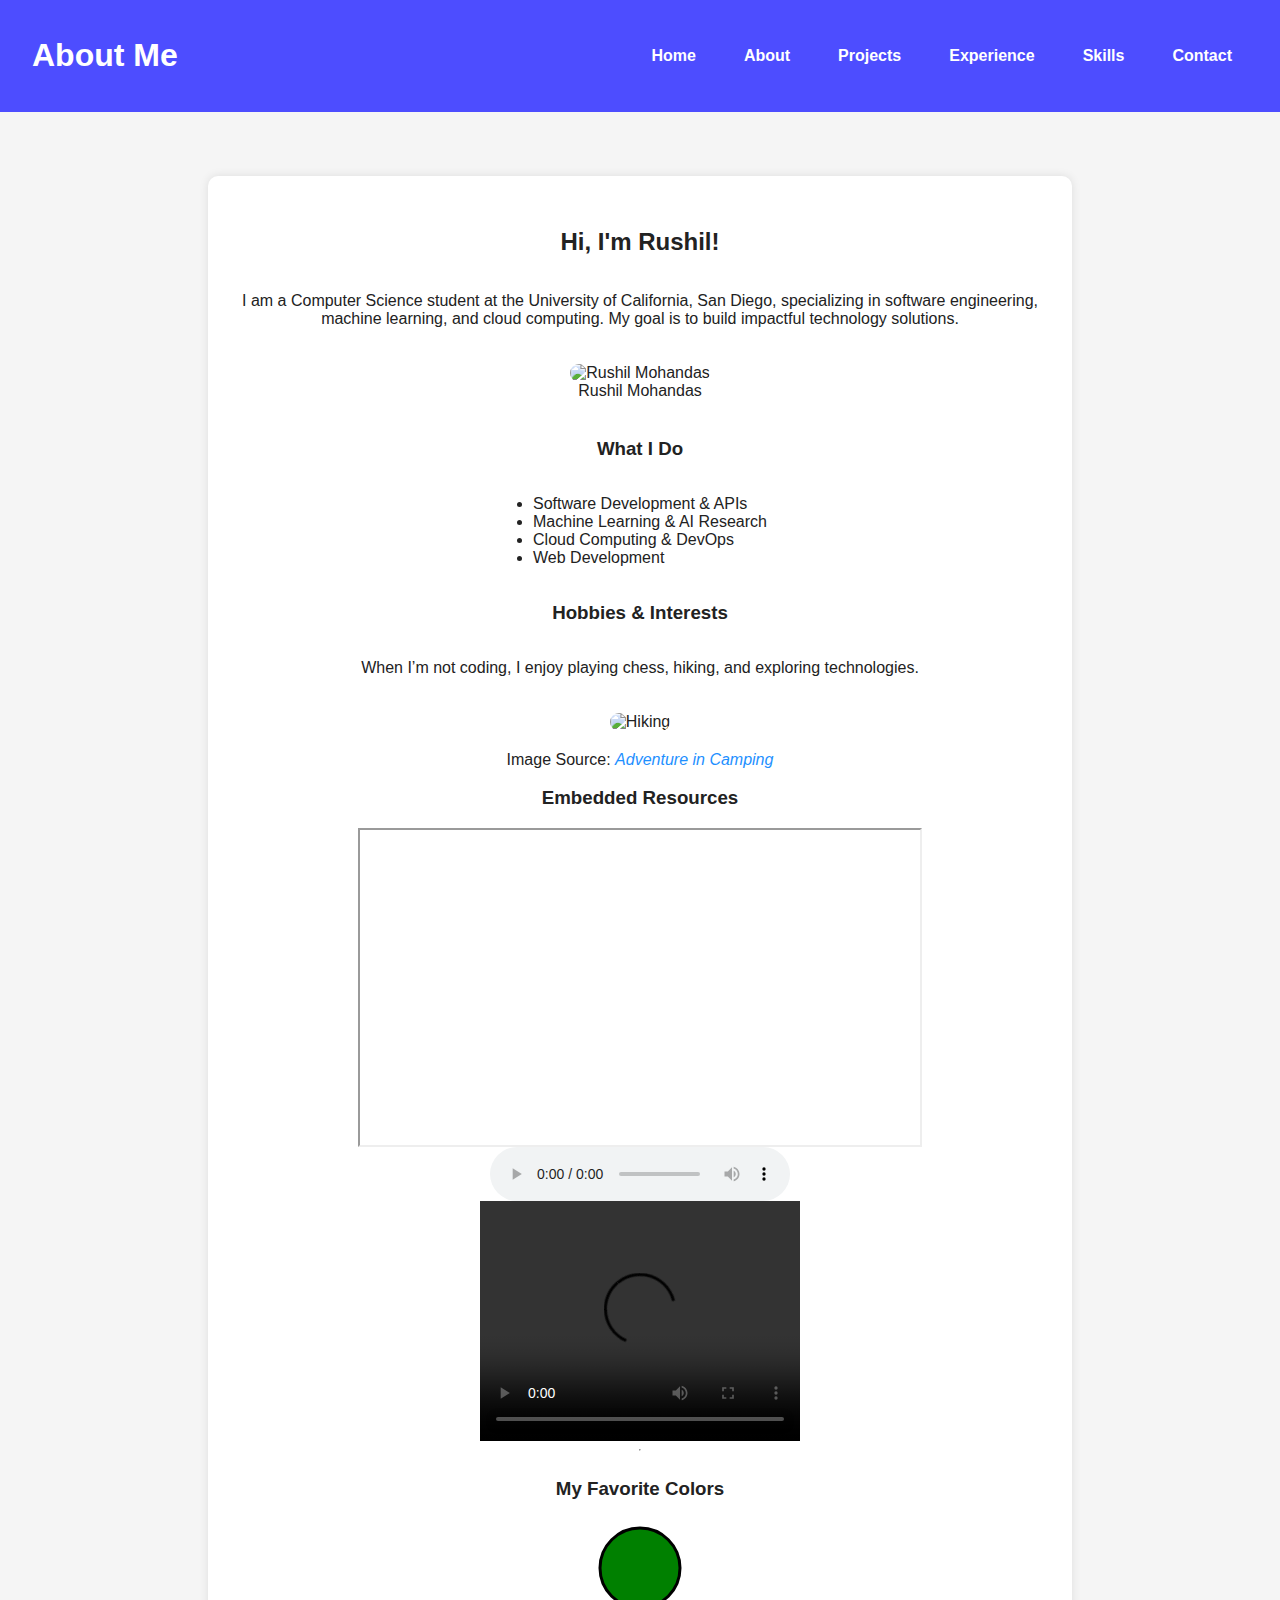
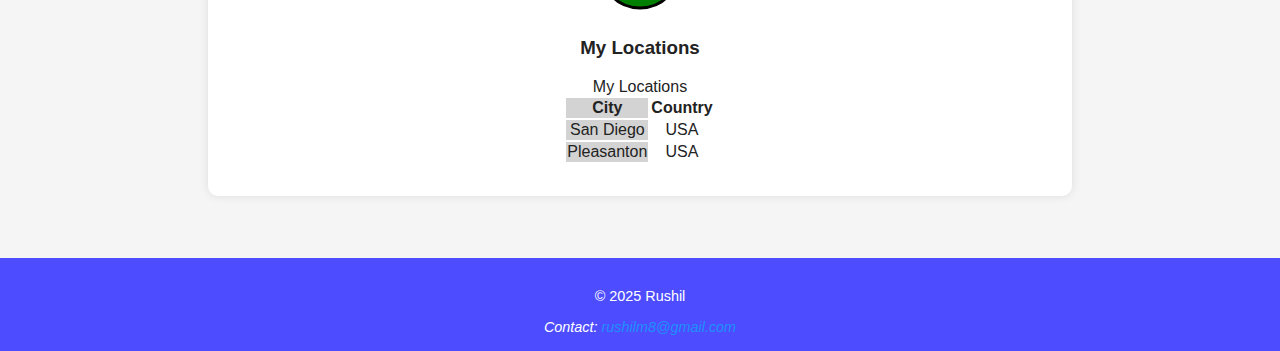
==== about.html @ 982dbd84 "Add files via upload" ====
<!DOCTYPE html>
<html lang="en">
<head>
    <meta charset="UTF-8">
    <meta name="viewport" content="width=device-width, initial-scale=1.0">
    <title>About - Rushil's Portfolio</title>
    <meta name="description" content="Learn more about Rushil, a passionate software engineer and machine learning enthusiast.">
    <link rel="stylesheet" href="styles.css">
</head>
<body>
    <header>
        <h1>About Me</h1>
        <input type="checkbox" id="nav-toggle" class="nav-toggle">
        <label for="nav-toggle" class="nav-toggle-label">&#9776;</label>
        <nav>
            <ul>
                <li><a href="index.html">Home</a></li>
                <li><a href="about.html">About</a></li>
                <li><a href="projects.html">Projects</a></li>
                <li><a href="experience.html">Experience</a></li>
                <li><a href="skills.html">Skills</a></li>
                <li><a href="contact.html">Contact</a></li>
            </ul>
        </nav>
    </header>

    <main>
        <section class="intro">
            <h2>Hi, I'm Rushil!</h2>
            <p>I am a Computer Science student at the University of California, San Diego, specializing in software engineering, machine learning, and cloud computing. My goal is to build impactful technology solutions.</p>

            <!-- Profile Image -->
            <figure>
                <img src="assets/media/profile.png" alt="Rushil Mohandas" width="250">
                <figcaption>Rushil Mohandas</figcaption>
            </figure>

            <h3>What I Do</h3>
            <ul>
                <li>Software Development & APIs</li>
                <li>Machine Learning & AI Research</li>
                <li>Cloud Computing & DevOps</li>
                <li>Web Development</li>
            </ul>

            <h3>Hobbies & Interests</h3>
            <p>When I’m not coding, I enjoy playing chess, hiking, and exploring technologies.</p>

            <picture>
                <source srcset="assets/media/hiking.jpg" type="image/webp">
                <img src="assets/media/hiking.jpg" alt="Hiking" width="200">
            </picture>
            <figcaption>
                Image Source: <cite><a href="https://www.adventureincamping.com/blog/4-ways-to-boost-your-fitness-at-mammoth-lakes/" target="_blank" rel="noopener noreferrer">Adventure in Camping</a></cite>
            </figcaption>

            <!-- Embedded Media -->
            <h3>Embedded Resources</h3>
            <iframe width="560" height="315" src="https://www.youtube.com/embed/kTctVqjhDEw?si=EES4b3m8h4WxK6Rg" title="YouTube Video" allowfullscreen></iframe>
            <audio controls>
                <source src="assets/media/royaltyfreemusic.mp3" type="audio/mpeg">
                Your browser does not support the audio element.
            </audio>
            <video width="320" height="240" controls>
                <source src="assets/media/ML100Sec.mp4" type="video/mp4">
                Your browser does not support the video tag.
            </video>

            <hr>

            <!-- Favorite Colors (Replaced Canvas with CSS) -->
            <h3>My Favorite Colors</h3>
            <div class="color-box"></div>

            <svg width="100" height="100">
                <circle cx="50" cy="50" r="40" stroke="black" stroke-width="3" fill="green" />
            </svg>

            <!-- Office Locations -->
            <h3>My Locations</h3>
            <table>
                <caption>My Locations</caption>
                <colgroup>
                    <col style="background-color: lightgray;">
                </colgroup>
                <tr>
                    <th>City</th>
                    <th>Country</th>
                </tr>
                <tr>
                    <td>San Diego</td>
                    <td>USA</td>
                </tr>
                <tr>
                    <td>Pleasanton</td>
                    <td>USA</td>
                </tr>
            </table>
        </section>
    </main>

    <footer>
        <p>&copy; 2025 Rushil</p>
        <address>
            Contact: <a href="mailto:rushilm8@gmail.com">rushilm8@gmail.com</a>
        </address>
    </footer>
</body>
</html>
---- styles.css ----
/* CSS Variables with Fallbacks */
:root {
    --primary-color: color-mix(in srgb, blue 70%, white);
    --secondary-color: color(display-p3 0.2 0.6 0.8);
    --text-color: #222;
    --background-color: #f5f5f5;
    --font-size: 1rem;
    --header-font: 'Poppins', sans-serif;
}
/* Background Image */
body {
    background-image: url('assets/media/CSbackground.jpg'); /* Adjust path if needed */
    background-size: cover;
    background-position: center;
    background-repeat: no-repeat;
    color: #222; /* Default text color */
}

/* Content Wrapper: White Box for Readability */
.content-wrapper {
    background-color: rgba(255, 255, 255, 0.9); /* White with slight transparency */
    padding: 2rem;
    max-width: 900px;
    margin: 2rem auto;
    border-radius: 10px;
    box-shadow: 0 4px 10px rgba(0, 0, 0, 0.2); /* Soft shadow for depth */
}

/* Header & Footer: Ensure Readability */
header, footer {
    background-color: rgba(0, 0, 0, 0.7);
    padding: 1rem;
    text-align: center;
    color: white;
}

/* Navigation Link Colors */
a {
    color: #1e90ff;
    text-decoration: none;
}

a:hover {
    text-decoration: underline;
}

/* Intro Section Inside Wrapper */
.intro {
    background-color: rgba(255, 255, 255, 0.9);
    padding: 2rem;
    border-radius: 10px;
    text-align: center;
}

/* Citation Styling */
.image-credit {
    text-align: center;
    font-size: 0.8rem;
    margin-top: 10px;
    color: #555;
}


/* Overlay for better readability */
.intro {
    background-color: rgba(0, 0, 0, 0.6); /* Dark overlay */
    padding: 2rem;
    border-radius: 10px;
    text-align: center;
    max-width: 800px;
    margin: 2rem auto;
}

/* Ensure header and footer remain readable */
header, footer {
    background-color: rgba(0, 0, 0, 0.7);
    padding: 1rem;
    text-align: center;
}

/* Link Styling */
a {
    color: #1e90ff;
    text-decoration: none;
}

a:hover {
    text-decoration: underline;
}

/* Citation styling */
.image-credit {
    text-align: center;
    font-size: 0.8rem;
    margin-top: 10px;
    color: #ddd;
}

/* Global Styles */
body {
    font-family: var(--header-font, Arial), sans-serif;
    font-size: var(--font-size);
    color: var(--text-color);
    background-color: var(--background-color);
    margin: 0;
    padding: 0;
}

/* Header */
header {
    display: flex;
    justify-content: space-between;
    align-items: center;
    padding: 1rem;
    background-color: var(--primary-color, blue);
    color: white;
    text-align: center;
}

header h1 {
    font-size: 2rem;
    transition: transform 0.3s ease-in-out;
}

header h1:hover {
    transform: scale(1.1);
}

/* Navigation */
nav ul {
    display: flex;
    list-style: none;
    gap: 1rem;
    padding: 0;
}

nav li {
    position: relative;
}

nav a {
    text-decoration: none;
    color: white;
    font-weight: bold;
    padding: 0.5rem 1rem;
    display: inline-block;
    transition: color 0.3s ease-in-out;
}

nav a:hover {
    color: var(--secondary-color, cyan);
}

/* Fix navigation spacing for small screens */
@media (max-width: 768px) {
    nav ul {
        flex-direction: column;
        align-items: center;
    }

    .intro {
        max-width: 90%;
    }
}

/* Main Section */
main {
    display: flex;
    flex-direction: column;
    justify-content: center;
    align-items: center;
    min-height: 80dvh; /* Ensures full viewport height */
    text-align: center;
    padding: 2rem;
}

/* Responsive Grid Layout - Fix Alignment */
.intro {
    display: flex;
    flex-direction: column;
    align-items: center;
    justify-content: center;
    max-width: 800px;
    background-color: white;
    padding: 2rem;
    border-radius: 10px;
    box-shadow: 0 0 10px rgba(0, 0, 0, 0.1);
    animation: fadeIn 1s ease-in;
    margin-bottom: 30px;
}

/* Fix Image Sizes and Alignment */
.intro figure {
    display: flex;
    flex-direction: column;
    align-items: center;
    margin: 20px 0;
}

.intro img {
    max-width: 250px;
    height: auto;
    border-radius: 10px;
}

/* Fix List Display */
.intro ul {
    list-style-type: disc;
    text-align: left;
    padding-left: 20px;
    max-width: 600px;
}

/* Fix Hiking Image Alignment */
.intro picture {
    display: flex;
    justify-content: center;
    margin: 20px 0;
}

.intro picture img {
    max-width: 250px;
    height: auto;
    border-radius: 10px;
}

/* CSS Animation */
@keyframes fadeIn {
    from {
        opacity: 0;
        transform: translateY(-10px);
    }
    to {
        opacity: 1;
        transform: translateY(0);
    }
}

/* Footer */
footer {
    text-align: center;
    padding: 1rem;
    background-color: var(--primary-color);
    color: white;
    font-size: 0.9rem;
}

/* Advanced Selector - has() */
nav li:has(a:hover) {
    background-color: rgba(255, 255, 255, 0.2);
}
/* Optimize Profile Picture */
.intro figure img {
    width: 100%;
    max-width: 250px;
    height: auto;
    border-radius: 10px;
    object-fit: cover;
}

/* Ensure Hiking Image Fits Properly */
.intro picture img {
    width: 100%;
    max-width: 600px;
    height: auto;
    object-fit: cover;
    object-position: center;
    border-radius: 10px;
}

/* Responsive Image Handling */
@media (max-width: 768px) {
    .intro picture img {
        max-width: 400px;
    }
}

/* General Styles */
body {
    font-family: var(--header-font, Arial), sans-serif;
    font-size: var(--font-size);
    color: var(--text-color);
    background-color: var(--background-color);
    margin: 0;
    padding: 0;
}

/* Header - Desktop Default */
header {
    display: flex;
    justify-content: space-between;
    align-items: center;
    padding: 1rem 2rem;
    background-color: var(--primary-color, blue);
    color: white;
}

/* NAVIGATION - Default for Desktops */
nav ul {
    display: flex;
    list-style: none;
    gap: 1rem;
    padding: 0;
}

nav li {
    position: relative;
}

nav a {
    text-decoration: none;
    color: white;
    font-weight: bold;
    padding: 0.5rem 1rem;
    display: inline-block;
    transition: color 0.3s ease-in-out;
}

nav a:hover {
    color: var(--secondary-color, cyan);
}

/* RESPONSIVE NAVIGATION - Hamburger Menu for Mobile */
.nav-toggle {
    display: none; /* Hidden on larger screens */
    font-size: 2rem;
    background: none;
    border: none;
    color: white;
    cursor: pointer;
}

@media (max-width: 768px) {
    nav ul {
        display: none; /* Hide menu initially */
        flex-direction: column;
        background-color: var(--primary-color);
        position: absolute;
        top: 60px;
        left: 0;
        width: 100%;
        padding: 1rem;
    }

    nav ul.show {
        display: flex; /* Show when toggled */
    }

    .nav-toggle {
        display: block; /* Show hamburger menu */
    }
}

/* MAIN CONTENT */
main {
    display: flex;
    flex-direction: column;
    align-items: center;
    min-height: 80dvh;
    text-align: center;
    padding: 2rem;
}

/* Responsive Grid Layout */
.intro {
    display: flex;
    flex-direction: column;
    align-items: center;
    justify-content: center;
    max-width: 800px;
    background-color: white;
    padding: 2rem;
    border-radius: 10px;
    box-shadow: 0 0 10px rgba(0, 0, 0, 0.1);
    animation: fadeIn 1s ease-in;
    margin-bottom: 30px;
}

/* IMAGE RESPONSIVENESS */
.intro picture img {
    width: 100%;
    max-width: 600px;
    height: auto;
    object-fit: cover;
    border-radius: 10px;
}

/* RESPONSIVE STYLING FOR DIFFERENT DEVICES */

/* Phones (Max: 480px) */
@media (max-width: 480px) {
    body {
        font-size: 14px;
    }
    
    .intro {
        padding: 1.5rem;
        max-width: 90%;
    }

    .intro picture img {
        max-width: 350px;
    }
}

/* Tablets & Small Laptops (Max: 1024px) */
@media (max-width: 1024px) {
    .intro {
        max-width: 90%;
    }

    .intro picture img {
        max-width: 500px;
    }
}

/* Large Screens (Min: 1025px) */
@media (min-width: 1025px) {
    .intro {
        max-width: 800px;
    }
}

/* Hide checkbox */
.nav-toggle {
    display: none;
}

/* Style hamburger menu */
.nav-toggle-label {
    font-size: 2rem;
    cursor: pointer;
    display: none;
    position: absolute;
    right: 1rem;
    top: 1rem;
}

/* Mobile Menu */
@media (max-width: 768px) {
    .nav-toggle-label {
        display: block; /* Show hamburger menu */
    }

    nav ul {
        display: none;
        flex-direction: column;
        background-color: rgba(0, 0, 0, 0.8);
        position: absolute;
        top: 60px;
        right: 0;
        width: 100%;
        padding: 1rem;
        text-align: center;
        z-index: 10;
    }

    nav ul li {
        padding: 1rem 0;
    }

    /* Show menu when checkbox is checked */
    .nav-toggle:checked + .nav-toggle-label + nav ul {
        display: flex;
    }
}
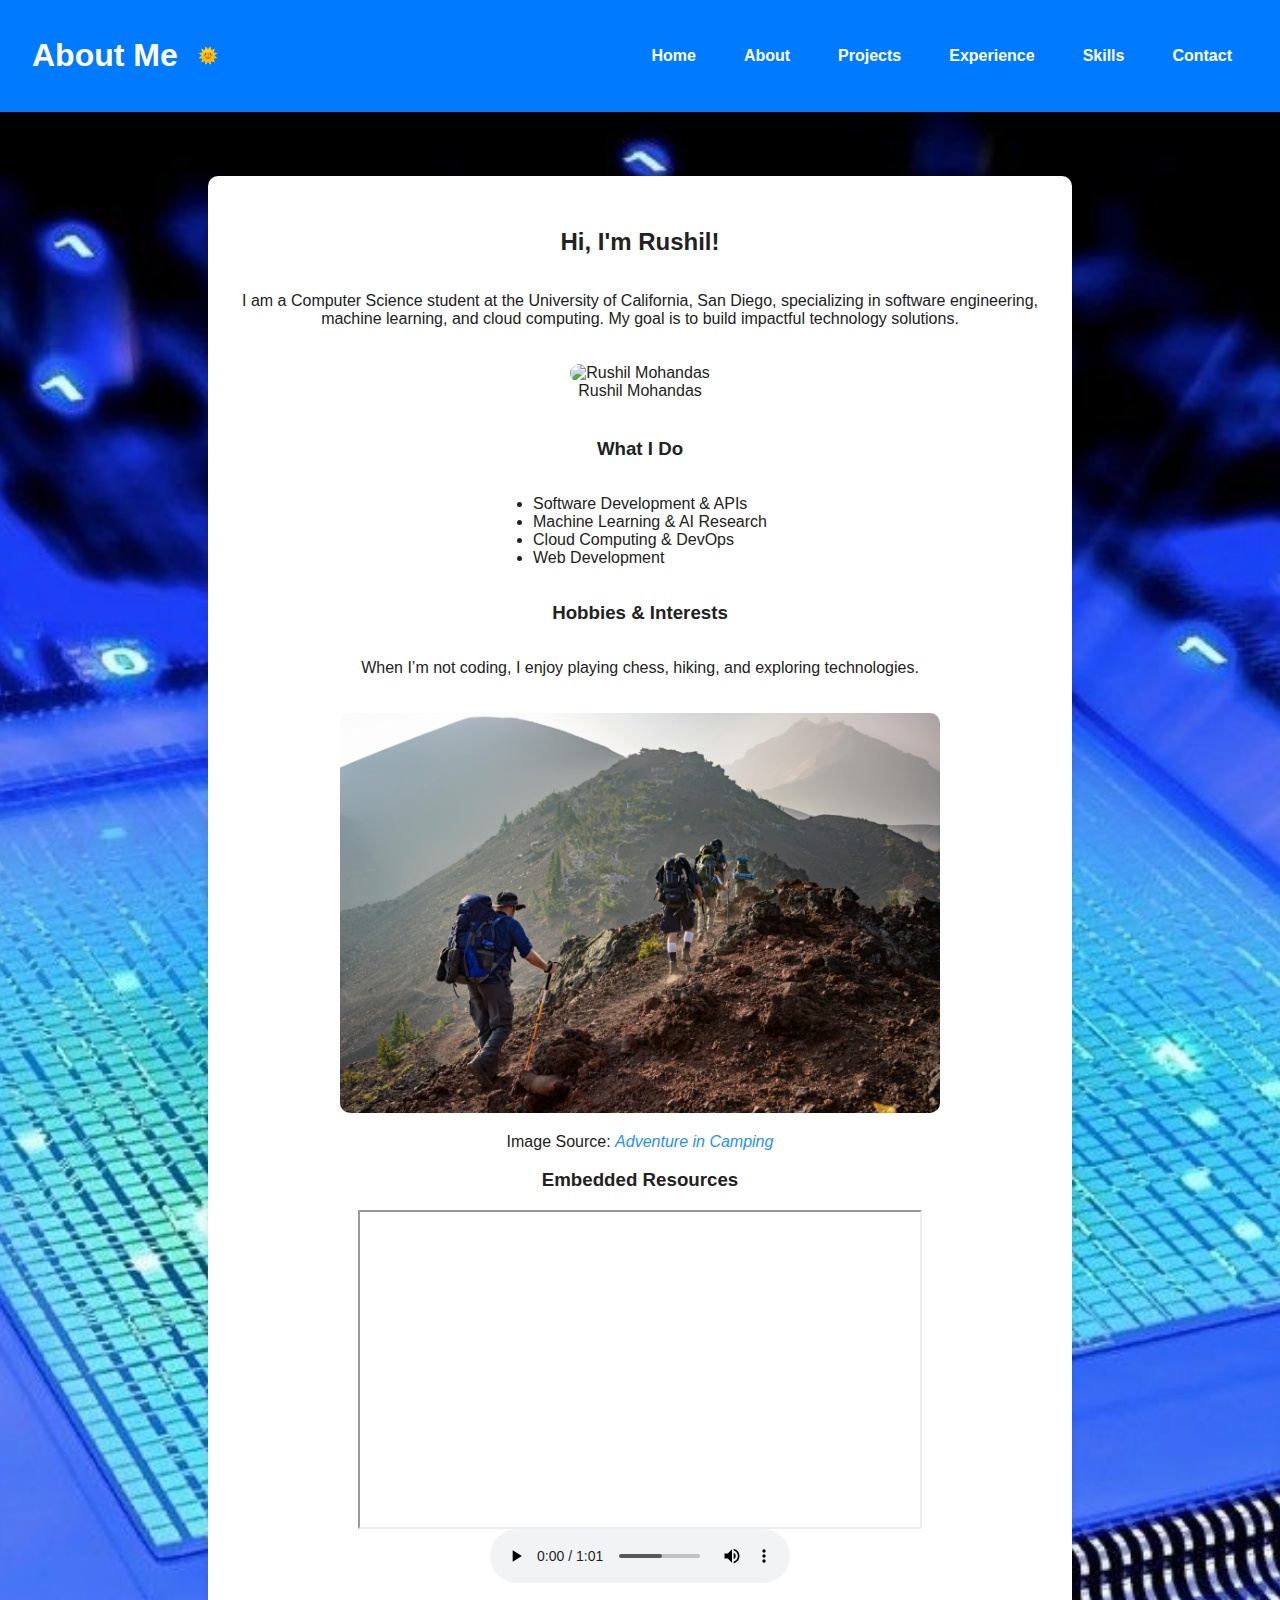
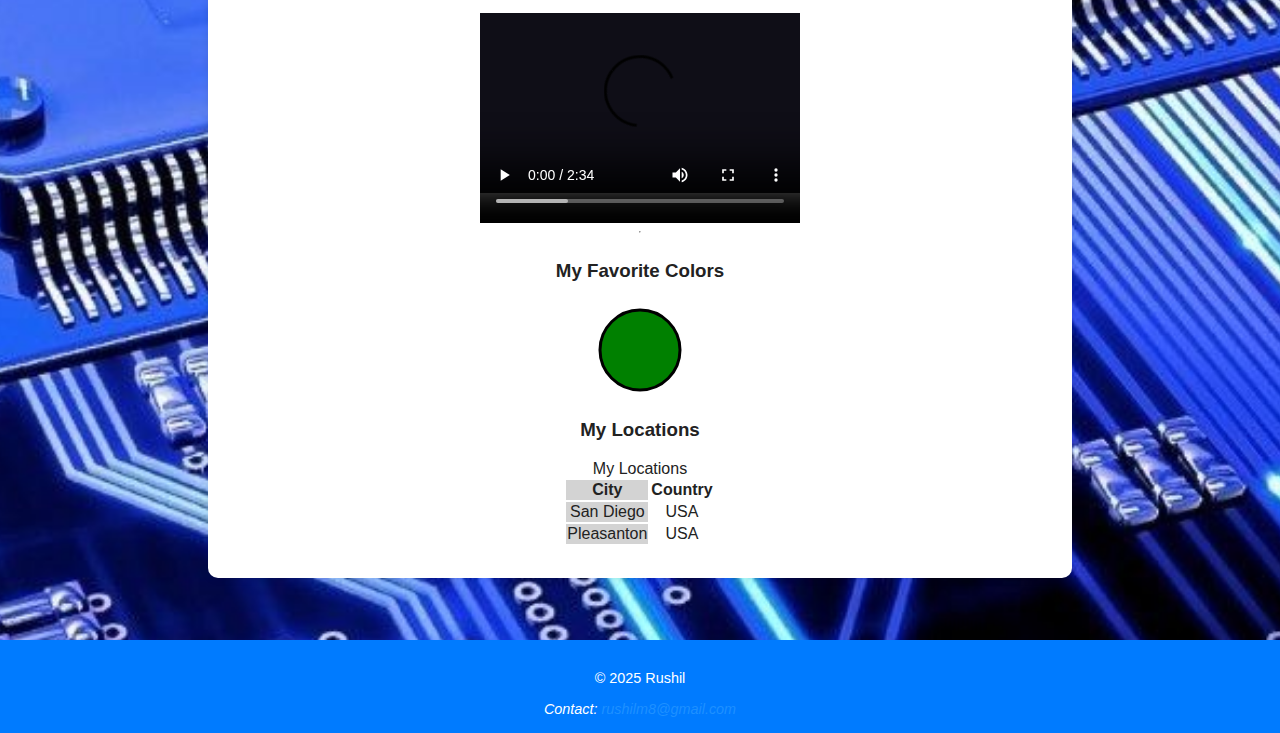
==== commit ba3352e2: "dark mode implemented" ====
--- a/about.html
+++ b/about.html
@@ -9,7 +9,11 @@
 </head>
 <body>
     <header>
-        <h1>About Me</h1>
+        <div class="header-title">
+            <h1>About Me</h1>
+            <button id="theme-toggle" aria-label="Toggle light/dark mode">🌞</button>
+        </div>
+        
         <input type="checkbox" id="nav-toggle" class="nav-toggle">
         <label for="nav-toggle" class="nav-toggle-label">&#9776;</label>
         <nav>
@@ -105,5 +109,7 @@
             Contact: <a href="mailto:rushilm8@gmail.com">rushilm8@gmail.com</a>
         </address>
     </footer>
+
+    <script src="theme-toggle.js"></script>
 </body>
 </html>
--- a/styles.css
+++ b/styles.css
@@ -464,3 +464,253 @@
         display: flex;
     }
 }
+/* =============================== */
+/*         CONTACT FORM STYLES     */
+/* =============================== */
+form {
+    display: flex;
+    flex-direction: column;
+    gap: 15px;
+    max-width: 600px;
+    margin: 0 auto;
+}
+
+fieldset {
+    border: none;
+    padding: 10px;
+}
+
+legend {
+    font-size: 1.2em;
+    font-weight: bold;
+    margin-bottom: 10px;
+}
+
+/* Labels & Inputs */
+label {
+    font-weight: bold;
+    display: block;
+    margin-bottom: 5px;
+}
+
+.required {
+    color: red;
+    font-weight: bold;
+}
+
+/* Input and Textarea Styling */
+input, textarea {
+    width: 100%;
+    padding: 10px;
+    margin-top: 5px;
+    border: 1px solid #ccc;
+    border-radius: 5px;
+    font-size: 1rem;
+}
+
+textarea {
+    resize: vertical;
+}
+
+/* Button */
+button {
+    background-color: #007bff;
+    color: white;
+    padding: 10px;
+    border: none;
+    border-radius: 5px;
+    cursor: pointer;
+    font-size: 1rem;
+    transition: background-color 0.3s ease-in-out;
+}
+
+button:hover {
+    background-color: #0056b3;
+}
+
+/* Output elements for error and info messages */
+output {
+    display: block;
+    font-weight: bold;
+    padding: 5px;
+    font-size: 0.9rem;
+}
+
+/* Error Message */
+#error-message {
+    color: red;
+}
+
+/* Info Message */
+#info-message {
+    color: green;
+}
+
+/* =============================== */
+/*  RESPONSIVE CONTACT FORM LAYOUT */
+/* =============================== */
+@media (max-width: 768px) {
+    form {
+        max-width: 90%;
+    }
+
+    input, textarea {
+        font-size: 1rem;
+    }
+}
+/* Default Theme (Light Mode) */
+:root {
+    --background-color: #f5f5f5;
+    --text-color: #222;
+    --primary-color: #007bff;
+    --button-bg: #fff;
+    --button-text: #222;
+}
+
+/* Default Light Mode */
+:root {
+    --background-color: #f5f5f5;
+    --text-color: #222;
+    --primary-color: #007bff;
+    --button-bg: #fff;
+    --button-text: #222;
+}
+
+/* Dark Mode */
+/* Default Light Mode */
+:root {
+    --background-color: #f5f5f5;
+    --text-color: #222;
+    --primary-color: #007bff;
+    --button-bg: #fff;
+    --button-text: #222;
+}
+
+:root {
+    --background-color: #f5f5f5;
+    --text-color: #222;
+    --primary-color: #007bff;
+    --button-bg: #fff;
+    --button-text: #222;
+}
+
+/* Dark Mode */
+[data-theme="dark"] {
+    --background-color: #121212;
+    --text-color: #ffffff;
+    --primary-color: #1e90ff;
+    --button-bg: #333;
+    --button-text: #f5f5f5;
+}
+
+/* Apply Theme */
+body {
+    background-color: var(--background-color);
+    color: var(--text-color);
+    font-family: Arial, sans-serif;
+    transition: background-color 0.3s ease, color 0.3s ease;
+}
+
+/* Header */
+.header-title {
+    display: flex;
+    align-items: center;
+    gap: 10px;
+}
+
+/* Header & Footer Fixes */
+[data-theme="dark"] header, 
+[data-theme="dark"] footer {
+    background-color: rgba(20, 20, 20, 0.9);
+}
+
+
+/* Ensure All Text Inside is White */
+[data-theme="dark"] .content-wrapper h1, 
+[data-theme="dark"] .content-wrapper h2, 
+[data-theme="dark"] .content-wrapper h3, 
+[data-theme="dark"] .content-wrapper p, 
+[data-theme="dark"] .content-wrapper figcaption, 
+[data-theme="dark"] .content-wrapper table {
+    color: #ffffff !important;
+}
+
+
+
+
+
+
+
+
+
+
+/* Navigation Links */
+[data-theme="dark"] nav a {
+    color: #f5f5f5;
+}
+
+[data-theme="dark"] nav a:hover {
+    color: #fff;
+}
+
+/* Buttons */
+#theme-toggle {c
+    background: var(--button-bg);
+    color: var(--button-text);
+    border: none;
+    padding: 6px 10px;
+    font-size: 1rem;
+    cursor: pointer;
+    border-radius: 5px;
+    transition: background 0.3s ease, color 0.3s ease;
+}
+
+#theme-toggle:hover {
+    background: var(--primary-color);
+    color: #fff;
+}
+/* Apply Dark Mode to All Content Boxes (Fix for About Me & Contact Me) */
+[data-theme="dark"] .content-wrapper,
+[data-theme="dark"] .intro {
+    background-color: #000 !important;  /* Fully black */
+    color: #ffffff !important;
+    border-radius: 10px;
+    padding: 2rem;
+    box-shadow: 0 4px 10px rgba(255, 255, 255, 0.1) !important;
+}
+
+/* Ensure All Text Inside is White */
+[data-theme="dark"] .content-wrapper h1, 
+[data-theme="dark"] .content-wrapper h2, 
+[data-theme="dark"] .content-wrapper h3, 
+[data-theme="dark"] .content-wrapper p, 
+[data-theme="dark"] .content-wrapper figcaption, 
+[data-theme="dark"] .content-wrapper table,
+[data-theme="dark"] .intro h1, 
+[data-theme="dark"] .intro h2, 
+[data-theme="dark"] .intro h3, 
+[data-theme="dark"] .intro p, 
+[data-theme="dark"] .intro figcaption, 
+[data-theme="dark"] .intro table {
+    color: #ffffff !important;
+}
+
+/* Fix Forms and Inputs in Dark Mode */
+[data-theme="dark"] input, 
+[data-theme="dark"] textarea {
+    background-color: #222 !important;  /* Darker input fields */
+    color: #fff !important;
+    border: 1px solid #555 !important;
+}
+
+/* Improve Placeholder Contrast */
+[data-theme="dark"] input::placeholder, 
+[data-theme="dark"] textarea::placeholder {
+    color: #bbb !important;
+}
+
+/* Fix for List Items */
+[data-theme="dark"] .intro ul {
+    background-color: transparent;
+    color: #ffffff !important;
+}
